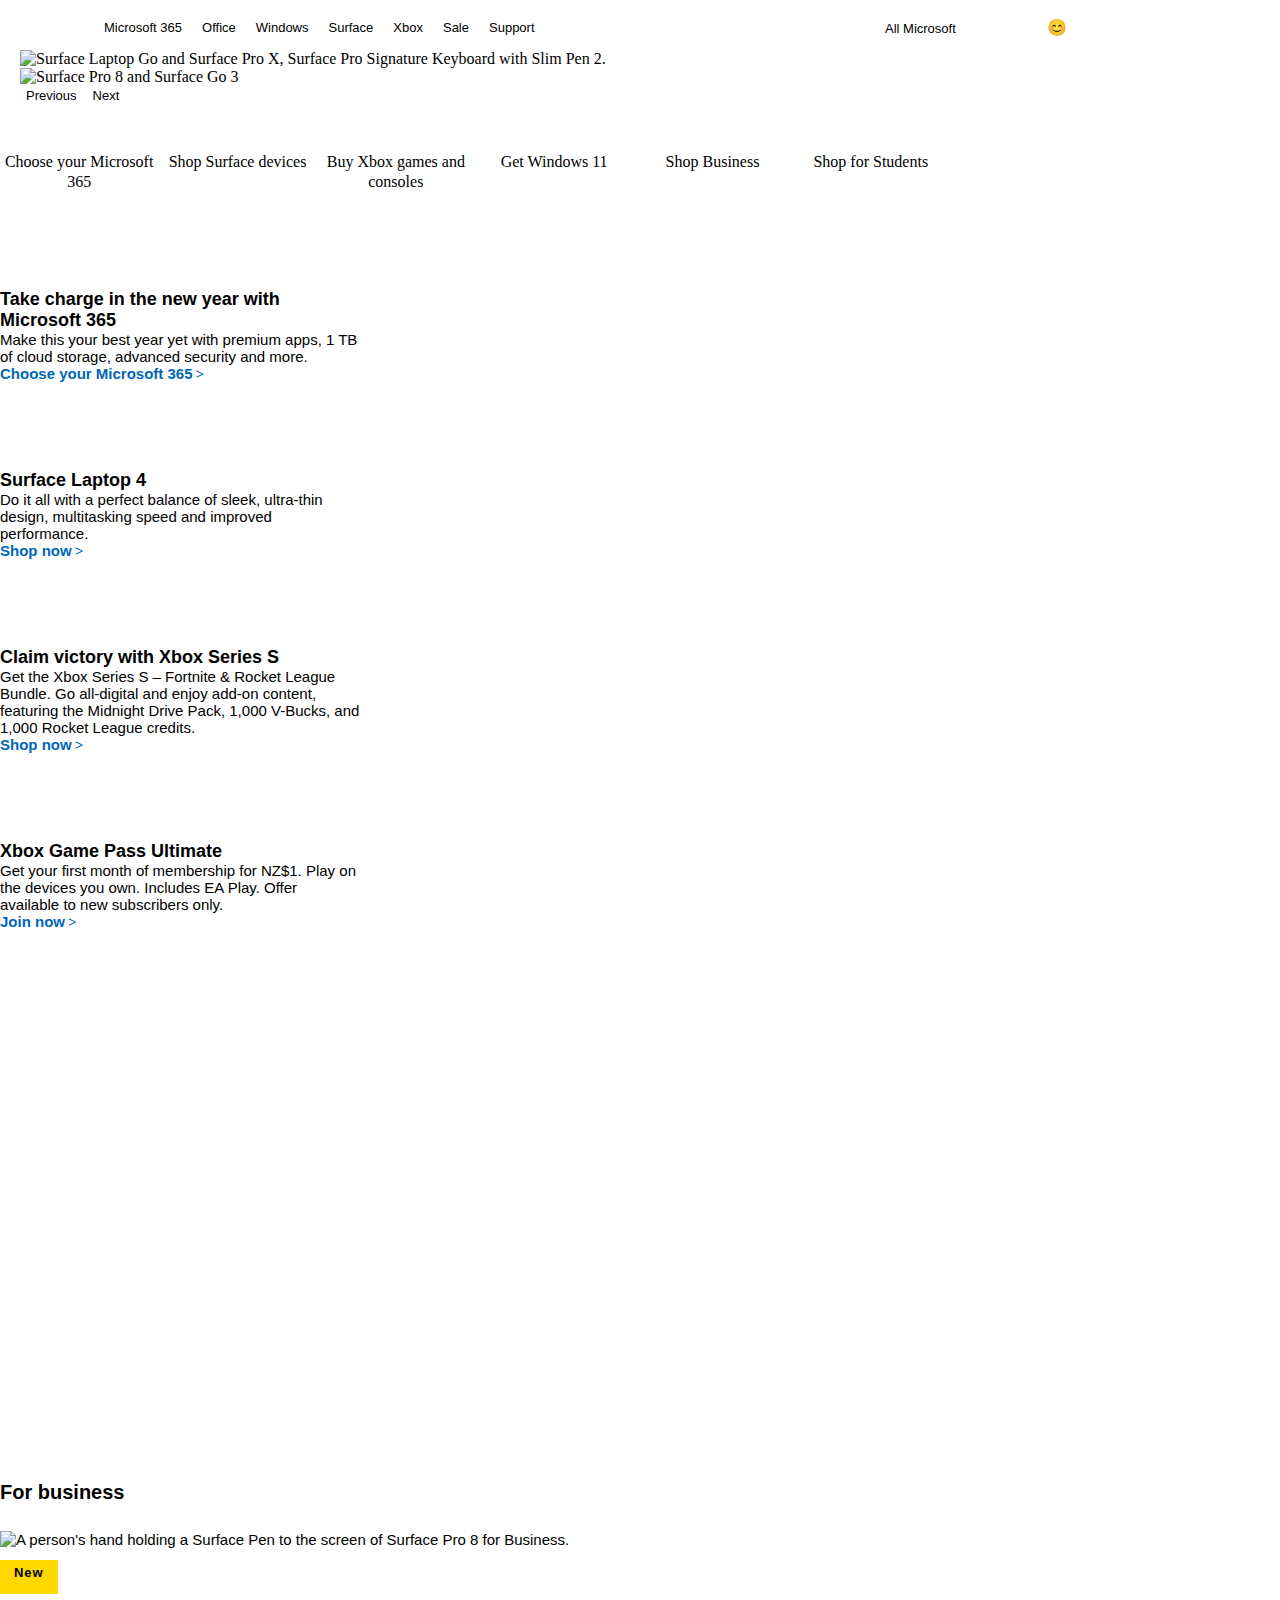
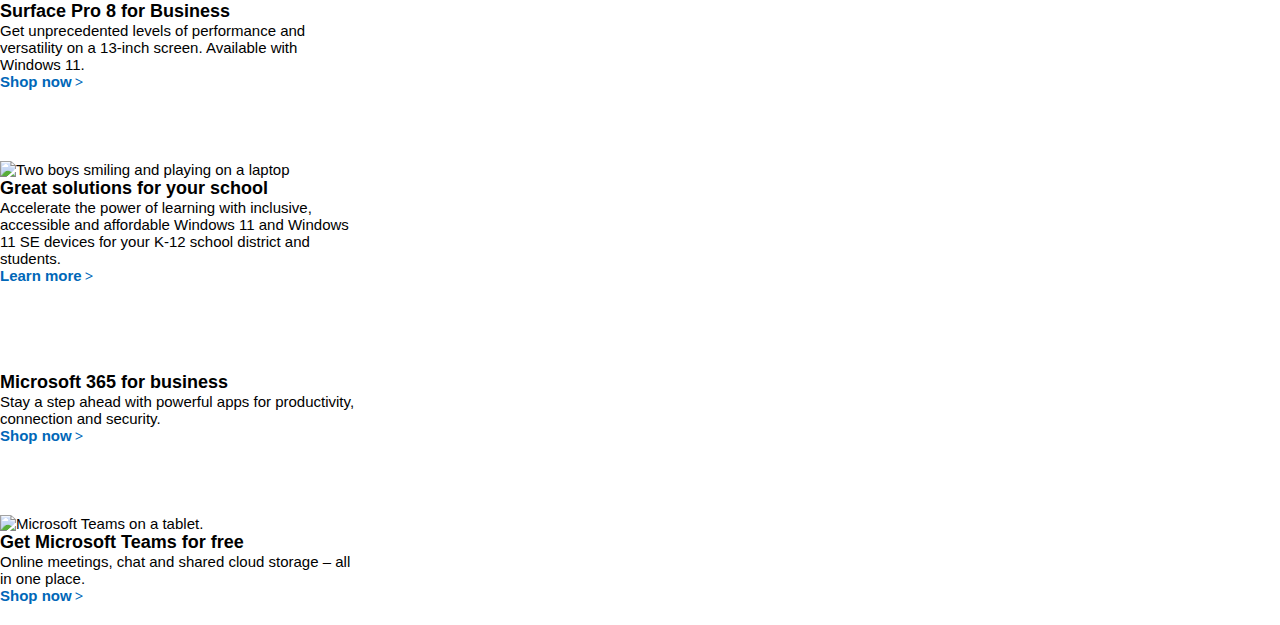
==== MicrosSoft home/index.html @ 2f432451 "Add files via upload" ====
<!DOCTYPE html>
<html lang="en">
<head>
    <meta charset="UTF-8">
    <link rel="icon" href="https://c.s-microsoft.com/favicon.ico?v2">
    <link href="https://cdn.jsdelivr.net/npm/bootstrap@5.1.3/dist/css/bootstrap.min.css" rel="stylesheet" integrity="sha384-1BmE4kWBq78iYhFldvKuhfTAU6auU8tT94WrHftjDbrCEXSU1oBoqyl2QvZ6jIW3" crossorigin="anonymous">
    <title>Microsoft-Cloud, Computer, Apps & Gaming</title>
    <link rel="stylesheet" href="index.css">
    <script src="index.js"></script>
</head>
<body>
    <nav>
        <div id="gt860">
            <div id="navDiv1" class="navDiv">
                <a href="#" style="box-sizing: border-box;">
                    <img width="105" src="https://img-prod-cms-rt-microsoft-com.akamaized.net/cms/api/am/imageFileData/RE1Mu3b?ver=5c31" alt="">
                </a>
            </div><div id="navDiv2" class="navDiv">
            <ul id="navUl1">
                <li>
                    <a href="#">Microsoft 365</a>
                </li>
                <li>
                    <a href="#">Office</a>
                </li>
                <li>
                    <a href="#">Windows</a>
                </li>
                <li>
                    <a href="#">Surface</a>
                </li>
                <li id="navXbox">
                    <a href="#">Xbox</a>
                </li>
                <li id="navSale">
                    <a href="#">Sale</a>
                </li>
                <li id="navSupport">
                    <a href="#">Support</a>
                </li>
                <li id="moreLi" style="width: 60px;">
                    <button id="moreBtn"><span>More</span></button>
                    <ul id="innerUl" style="border-bottom: 2px black solid">
                        <li id="Xbox"><a>Xbox</a></li>
                        <li><a>Sale</a></li>
                        <li><a>Support</a></li>
                    </ul>
                </li>
            </ul>

            </div><div id="navDiv3" class="navDiv">
                <button id="navBtn"><span>All Microsoft</span></button>
                <button id="searchBtn"><span>search</span></button>
                <button id="cartBtn"><span>cart</span></button>
                <div style="display: inline-block">&#128522;</div>

            </div>
            <div id="search-nav" style="position: relative">
                <div id="searchBarDiv">
                    <input type="text" placeholder="Search Microsoft.com" style="padding-left: 30px;">
                </div>
                <button class="searchNavMag"></button>
                <button id="cancel_Btn_lg" style="border: 1px solid black;width: 75px;height: 36px;">Cancel</button>

            </div>

        </div>
        <div id="lt860" class="MinWidth">
            <div id="navDiv4" class="navDiv">
                <div class="dropdown" style="display: inline-block">
                    <button class="" type="button" id="dropdownMenuButton1" data-bs-toggle="dropdown" aria-expanded="false" style="font-size: 20px">
                        &#x2636;
                    </button>
                    <ul class="dropdown-menu" >
                        <li><a class="" href="#">Microsoft 365</a></li>
                        <li><a class="" href="#">Office</a></li>
                        <li><a class="" href="#">Windows</a></li>
                        <li><a class="" href="#">Surface</a></li>
                        <li><a class="" href="#">Xbox</a></li>
                        <li><a class="" href="#">Sale</a></li><li><a class="" href="#">Support</a></li>
                        <li><a class="" href="#">Software</a></li>
                        <li><a class="" href="#">PCs & Devices</a></li>
                        <li><a class="" href="#">Entertainment</a></li>
                        <li><a class="" href="#">Business</a></li>
                        <li><a class="" href="#">Developer & IT</a></li>
                        <li><a class="" href="#">Other</a></li>
                        <li><a class="" href="#">View Sitemap</a></li>
                    </ul>
                </div>
                <button id="searchBtn1"></button>

            </div>



            <div id="navDiv5" class="navDiv">
                <a href="#" style="box-sizing: border-box;">
                    <img width="105" src="https://img-prod-cms-rt-microsoft-com.akamaized.net/cms/api/am/imageFileData/RE1Mu3b?ver=5c31" alt="">
                </a>
            </div>


            <div id="navDiv6" class="navDiv">
                <button id="cartBtn1"></button>
                <div style="display: inline-block">&#128522;</div>

            </div>

            <div id="search-nav2" class="container-fluid" style="height: 50px; padding-left: 24px; position: relative">
                <button id="lt860cancelBtn">
                    <b style="font-size: 20px">&#x58;</b>
                </button>
                <button class="searchNavMag" id="mag" style="position: absolute;top: 10px; left: 40px"></button>
                <div id="searchInputInlg860" style="border: 1px solid #626262">
                    <input style="height: 36px;width: 100%;" type="text" placeholder="Search Microsoft.com">
                </div>
            </div>
        </div>
    </nav>





    <div id="carouselExampleFade" class="MinWidth container carousel slide carousel-fade" data-bs-ride="carousel" style="padding: 0 20px">
        <div class="carousel-inner">
            <div class="carousel-item active">
<!--                <img src="..." class="d-block w-100" alt="...">-->
                <picture>
                    <source srcset="https://img-prod-cms-rt-microsoft-com.akamaized.net/cms/api/am/imageFileData/RWR8uX?ver=3dc2&amp;q=0&amp;m=8&amp;h=303&amp;w=539&amp;b=%23FFFFFFFF&amp;l=f&amp;x=1451&amp;y=411&amp;s=1288&amp;d=724&amp;aim=true" media="(max-width:539px)">
                    <source srcset="https://img-prod-cms-rt-microsoft-com.akamaized.net/cms/api/am/imageFileData/RWR8uX?ver=3dc2&amp;q=0&amp;m=8&amp;h=431&amp;w=767&amp;b=%23FFFFFFFF&amp;l=f&amp;x=1430&amp;y=408&amp;s=1321&amp;d=742&amp;aim=true" media="(min-width:540px) and (max-width:767px)">
                    <source srcset="https://img-prod-cms-rt-microsoft-com.akamaized.net/cms/api/am/imageFileData/RWR8uX?ver=3dc2&amp;q=0&amp;m=8&amp;h=609&amp;w=1083&amp;b=%23FFFFFFFF&amp;l=f&amp;x=261&amp;y=171&amp;s=2488&amp;d=1399&amp;aim=true" media="(min-width:768px) and (max-width:1083px)">
                    <source srcset="https://img-prod-cms-rt-microsoft-com.akamaized.net/cms/api/am/imageFileData/RWR8uX?ver=3dc2&amp;q=0&amp;m=8&amp;h=472&amp;w=1259&amp;b=%23FFFFFFFF&amp;l=f&amp;x=253&amp;y=375&amp;s=2504&amp;d=939&amp;aim=true" media="(min-width:1084px) and (max-width:1399px)">
                    <source srcset="https://img-prod-cms-rt-microsoft-com.akamaized.net/cms/api/am/imageFileData/RWR8uX?ver=3dc2&amp;q=0&amp;m=8&amp;h=600&amp;w=1600&amp;b=%23FFFFFFFF&amp;l=f&amp;x=268&amp;y=378&amp;s=2502&amp;d=938&amp;aim=true" media="(min-width:1400px) and (max-width:1778px)">
                    <source srcset="https://img-prod-cms-rt-microsoft-com.akamaized.net/cms/api/am/imageFileData/RWR8uX?ver=3dc2&amp;q=0&amp;m=8&amp;h=600&amp;w=1600&amp;b=%23FFFFFFFF&amp;l=f&amp;x=268&amp;y=378&amp;s=2502&amp;d=938&amp;aim=true">
                    <img class="slider lazypreload d-block w-100" alt="Surface Laptop Go and Surface Pro X, Surface Pro Signature Keyboard with Slim Pen 2." title="FY22BTS-Hero-Surafce-Laptop-Go-Pro-X-Signature-Keyboard-Slim-Pen-2" src="https://img-prod-cms-rt-microsoft-com.akamaized.net/cms/api/am/imageFileData/RWR8uX?ver=3dc2&amp;q=0&amp;m=8&amp;h=600&amp;w=1600&amp;b=%23FFFFFFFF&amp;l=f&amp;x=268&amp;y=378&amp;s=2502&amp;d=938&amp;aim=true">
                </picture>
            </div>
            <div class="carousel-item">
<!--                <img src="..." class="d-block w-100" alt="...">-->
                <picture>
                    <source data-srcset="https://img-prod-cms-rt-microsoft-com.akamaized.net/cms/api/am/imageFileData/RWR5ez?ver=1ab1&amp;q=0&amp;m=8&amp;h=303&amp;w=539&amp;b=%23FFFFFFFF&amp;l=f&amp;x=1394&amp;y=431&amp;s=1357&amp;d=763&amp;aim=true" media="(max-width:539px)" srcset="https://img-prod-cms-rt-microsoft-com.akamaized.net/cms/api/am/imageFileData/RWR5ez?ver=1ab1&amp;q=0&amp;m=8&amp;h=303&amp;w=539&amp;b=%23FFFFFFFF&amp;l=f&amp;x=1394&amp;y=431&amp;s=1357&amp;d=763&amp;aim=true"><source data-srcset="https://img-prod-cms-rt-microsoft-com.akamaized.net/cms/api/am/imageFileData/RWR5ez?ver=1ab1&amp;q=0&amp;m=8&amp;h=431&amp;w=767&amp;b=%23FFFFFFFF&amp;l=f&amp;x=1364&amp;y=429&amp;s=1400&amp;d=787&amp;aim=true" media="(min-width:540px) and (max-width:767px)" srcset="https://img-prod-cms-rt-microsoft-com.akamaized.net/cms/api/am/imageFileData/RWR5ez?ver=1ab1&amp;q=0&amp;m=8&amp;h=431&amp;w=767&amp;b=%23FFFFFFFF&amp;l=f&amp;x=1364&amp;y=429&amp;s=1400&amp;d=787&amp;aim=true"><source data-srcset="https://img-prod-cms-rt-microsoft-com.akamaized.net/cms/api/am/imageFileData/RWR5ez?ver=1ab1&amp;q=0&amp;m=8&amp;h=609&amp;w=1083&amp;b=%23FFFFFFFF&amp;l=f&amp;x=275&amp;y=104&amp;s=2527&amp;d=1421&amp;aim=true" media="(min-width:768px) and (max-width:1083px)" srcset="https://img-prod-cms-rt-microsoft-com.akamaized.net/cms/api/am/imageFileData/RWR5ez?ver=1ab1&amp;q=0&amp;m=8&amp;h=609&amp;w=1083&amp;b=%23FFFFFFFF&amp;l=f&amp;x=275&amp;y=104&amp;s=2527&amp;d=1421&amp;aim=true"><source data-srcset="https://img-prod-cms-rt-microsoft-com.akamaized.net/cms/api/am/imageFileData/RWR5ez?ver=1ab1&amp;q=0&amp;m=8&amp;h=472&amp;w=1259&amp;b=%23FFFFFFFF&amp;l=f&amp;x=287&amp;y=340&amp;s=2520&amp;d=945&amp;aim=true" media="(min-width:1084px) and (max-width:1399px)" srcset="https://img-prod-cms-rt-microsoft-com.akamaized.net/cms/api/am/imageFileData/RWR5ez?ver=1ab1&amp;q=0&amp;m=8&amp;h=472&amp;w=1259&amp;b=%23FFFFFFFF&amp;l=f&amp;x=287&amp;y=340&amp;s=2520&amp;d=945&amp;aim=true"><source data-srcset="https://img-prod-cms-rt-microsoft-com.akamaized.net/cms/api/am/imageFileData/RWR5ez?ver=1ab1&amp;q=0&amp;m=8&amp;h=600&amp;w=1600&amp;b=%23FFFFFFFF&amp;l=f&amp;x=264&amp;y=323&amp;s=2531&amp;d=949&amp;aim=true" media="(min-width:1400px) and (max-width:1778px)" srcset="https://img-prod-cms-rt-microsoft-com.akamaized.net/cms/api/am/imageFileData/RWR5ez?ver=1ab1&amp;q=0&amp;m=8&amp;h=600&amp;w=1600&amp;b=%23FFFFFFFF&amp;l=f&amp;x=264&amp;y=323&amp;s=2531&amp;d=949&amp;aim=true"><source data-srcset="https://img-prod-cms-rt-microsoft-com.akamaized.net/cms/api/am/imageFileData/RWR5ez?ver=1ab1&amp;q=0&amp;m=8&amp;h=600&amp;w=1600&amp;b=%23FFFFFFFF&amp;l=f&amp;x=264&amp;y=323&amp;s=2531&amp;d=949&amp;aim=true" srcset="https://img-prod-cms-rt-microsoft-com.akamaized.net/cms/api/am/imageFileData/RWR5ez?ver=1ab1&amp;q=0&amp;m=8&amp;h=600&amp;w=1600&amp;b=%23FFFFFFFF&amp;l=f&amp;x=264&amp;y=323&amp;s=2531&amp;d=949&amp;aim=true">
                    <img class="d-block w-100 slider lazypreload lazyloaded" alt="Surface Pro 8 and Surface Go 3" src="https://img-prod-cms-rt-microsoft-com.akamaized.net/cms/api/am/imageFileData/RWR5ez?ver=1ab1&amp;q=0&amp;m=8&amp;h=600&amp;w=1600&amp;b=%23FFFFFFFF&amp;l=f&amp;x=264&amp;y=323&amp;s=2531&amp;d=949&amp;aim=true" data-src="https://img-prod-cms-rt-microsoft-com.akamaized.net/cms/api/am/imageFileData/RWR5ez?ver=1ab1&amp;q=0&amp;m=8&amp;h=600&amp;w=1600&amp;b=%23FFFFFFFF&amp;l=f&amp;x=264&amp;y=323&amp;s=2531&amp;d=949&amp;aim=true">
                </picture>
            </div>

        </div>
        <button class="carousel-control-prev" type="button" data-bs-target="#carouselExampleFade" data-bs-slide="prev">
            <span class="carousel-control-prev-icon" aria-hidden="true"></span>
            <span class="visually-hidden">Previous</span>
        </button>
        <button class="carousel-control-next" type="button" data-bs-target="#carouselExampleFade" data-bs-slide="next">
            <span class="carousel-control-next-icon" aria-hidden="true"></span>
            <span class="visually-hidden">Next</span>
        </button>
    </div>


<!--eeee-->

    <div id="outDivInSixPic" style="position: relative;" class="MinWidth container-fluid">
        <button id="outerBtn1" class="outerBtn2">&larr;</button>
        <button id="outerBtn2" class="outerBtn2">&rarr;</button>
        <div class="container-fluid slip">

            <a>
                <img class="" src="https://img-prod-cms-rt-microsoft-com.akamaized.net/cms/api/am/imageFileData/RE4sQDc?ver=30c2&q=90&m=6&h=40&w=40&b=%23FFFFFFFF&l=f&o=t&aim=true" alt="">
                <div>Choose your Microsoft 365</div>
            </a><a>
            <img class="" src="https://img-prod-cms-rt-microsoft-com.akamaized.net/cms/api/am/imageFileData/RE4pndL?ver=5217&q=90&m=6&h=40&w=40&b=%23FFFFFFFF&l=f&o=t&aim=true" alt="">
            <div>Shop Surface devices</div>
        </a><a>
            <img class="" src="https://img-prod-cms-rt-microsoft-com.akamaized.net/cms/api/am/imageFileData/RE4pxBu?ver=eae5&q=90&m=6&h=40&w=40&b=%23FFFFFFFF&l=f&o=t&aim=true" alt="">
            <div>Buy Xbox games and consoles</div>
        </a><a>
            <img class="" src="https://img-prod-cms-rt-microsoft-com.akamaized.net/cms/api/am/imageFileData/RE4sQDc?ver=30c2&q=90&m=6&h=40&w=40&b=%23FFFFFFFF&l=f&o=t&aim=true" alt="">
            <div>Get Windows 11</div>
        </a><a>
            <img class="" src="https://img-prod-cms-rt-microsoft-com.akamaized.net/cms/api/am/imageFileData/RE4rriw?ver=b2d5&q=90&m=6&h=40&w=40&b=%23FFFFFFFF&l=f&o=t&aim=true" alt="">
            <div>Shop Business</div>
        </a><a>
            <img class="" src="https://img-prod-cms-rt-microsoft-com.akamaized.net/cms/api/am/imageFileData/RE4CL19?ver=2af2&q=90&m=6&h=40&w=40&b=%23FFFFFFFF&l=f&o=t&aim=true" alt="">
            <div>Shop for Students</div>
        </a>
        </div>
    </div>

<!--eeee-->


    <div class="row MinWidth container-fluid fourPieces">
        <div class="col-12 col-sm-6 col-lg-3 container-fluid">
            <div style="width: 100%; height: 50px;"></div>
            <div>

                <img class="img-fluid" src="https://img-prod-cms-rt-microsoft-com.akamaized.net/cms/api/am/imageFileData/RWPGs4?ver=3a6f&q=90&m=6&h=201&w=358&b=%23FFFFFFFF&l=f&o=t&aim=true" alt="">
            </div>
            <h3>Take charge in the new year with Microsoft 365</h3>
            <p>Make this your best year yet with premium apps, 1 TB of cloud storage, advanced security and more.</p>
            <a href="">
                <span>Choose your Microsoft 365</span>
            </a>

        </div>
        <div class="col-12 col-sm-6 col-lg-3 container-fluid">
            <div style="width: 100%; height: 50px;"></div>
            <div>
                <img class="img-fluid" src="https://img-prod-cms-rt-microsoft-com.akamaized.net/cms/api/am/imageFileData/RWAshJ?ver=1e8d&q=90&m=6&h=201&w=358&b=%23FFFFFFFF&l=f&o=t&aim=true" alt="">
            </div>
            <h3>Surface Laptop 4</h3>
            <p>Do it all with a perfect balance of sleek, ultra-thin design, multitasking speed and improved performance.</p>
            <a href="">
                <span>Shop now</span>
            </a>

        </div>
        <div class="col-12 col-sm-6 col-lg-3 container-fluid">
            <div style="width: 100%; height: 50px;"></div>
            <div>
                <img class="img-fluid" src="https://img-prod-cms-rt-microsoft-com.akamaized.net/cms/api/am/imageFileData/RWPRXF?ver=3840&q=90&m=6&h=201&w=358&b=%23FFFFFFFF&l=f&o=t&aim=true" alt="">
            </div>
            <h3>Claim victory with Xbox Series S</h3>
            <p>Get the Xbox Series S – Fortnite & Rocket League Bundle. Go all-digital and enjoy add-on content, featuring the Midnight Drive Pack, 1,000 V-Bucks, and 1,000 Rocket League credits.</p>
            <a href="">
             <span>Shop now</span>
            </a>

        </div>
        <div class="col-12 col-sm-6 col-lg-3 container-fluid">
            <div style="width: 100%; height: 50px;"></div>
            <div>
                <img class="img-fluid" src="https://img-prod-cms-rt-microsoft-com.akamaized.net/cms/api/am/imageFileData/RE4P80m?ver=316d&q=90&m=6&h=201&w=358&b=%23FFFFFFFF&l=f&o=t&x=1157&y=247&aim=true" alt="">
            </div>
            <h3>Xbox Game Pass Ultimate</h3>
            <p>Get your first month of membership for NZ$1. Play on the devices you own. Includes EA Play. Offer available to new subscribers only.</p>
            <a href="">
                <span>Join now</span>
            </a>

        </div>
    </div>
<!---->

    <div style="height: 500px" class="container-fluid"></div>


    <div class="row MinWidth container-fluid fourPieces">
        <div class="col-12 col-sm-6 col-lg-3 container-fluid">
            <div style="width: 100%; height: 50px; font-weight: bold; font-size: 20px">For business</div>
            <div>
                <img class="img-fluid" alt="A person's hand holding a Surface Pen to the screen of Surface Pro 8 for Business." src="https://img-prod-cms-rt-microsoft-com.akamaized.net/cms/api/am/imageFileData/RWKtKJ?ver=2e57&amp;q=90&amp;m=6&amp;h=201&amp;w=358&amp;b=%23FFFFFFFF&amp;l=f&amp;o=t&amp;aim=true">            </div>
            <strong class="c-badge f-large f-highlight">New</strong>
            <h3>Surface Pro 8 for Business</h3>
            <p>Get unprecedented levels of performance and versatility on a 13-inch screen. Available with Windows 11.</p>
            <a href="">
                <span>Shop now</span>
            </a>

        </div>
        <div class="col-12 col-sm-6 col-lg-3 container-fluid">
            <div style="width: 100%; height: 50px;"></div>
            <div>
                <img class="img-fluid" alt="Two boys smiling and playing on a laptop" src="https://img-prod-cms-rt-microsoft-com.akamaized.net/cms/api/am/imageFileData/RWRDt7?ver=48fd&amp;q=90&amp;m=6&amp;h=201&amp;w=358&amp;b=%23FFFFFFFF&amp;l=f&amp;o=t&amp;aim=true">            </div>
            <h3>Great solutions for your school</h3>
            <p>Accelerate the power of learning with inclusive, accessible and affordable Windows 11 and Windows 11 SE devices for your K-12 school district and students.</p>
            <a href="">
                <span>Learn more</span>
            </a>

        </div>
        <div class="col-12 col-sm-6 col-lg-3 container-fluid">
            <div style="width: 100%; height: 50px;"></div>
            <div>
                <img class="img-fluid" class="img-fluid" src="https://img-prod-cms-rt-microsoft-com.akamaized.net/cms/api/am/imageFileData/RE4P80m?ver=316d&q=90&m=6&h=201&w=358&b=%23FFFFFFFF&l=f&o=t&x=1157&y=247&aim=true" alt="">
            </div>
            <h3>Microsoft 365 for business</h3>
            <p>Stay a step ahead with powerful apps for productivity, connection and security.</p>            <a href="">
            <span>Shop now</span>
        </a>

        </div>
        <div class="col-12 col-sm-6 col-lg-3 container-fluid">
            <div style="width: 100%; height: 50px;"></div>
            <div>
                <img class="img-fluid" alt="Microsoft Teams on a tablet." src="https://img-prod-cms-rt-microsoft-com.akamaized.net/cms/api/am/imageFileData/RWLJ3u?ver=7dcf&amp;q=90&amp;m=6&amp;h=201&amp;w=358&amp;b=%23FFFFFFFF&amp;l=f&amp;o=t&amp;x=755&amp;y=404&amp;aim=true">            </div>
            <h3>Get Microsoft Teams for free</h3>
            <p>Online meetings, chat and shared cloud storage – all in one place.</p>            <a href="">
                <span>Shop now</span>
            </a>

        </div>
    </div>


    <script src="https://cdn.jsdelivr.net/npm/bootstrap@5.1.3/dist/js/bootstrap.bundle.min.js" integrity="sha384-ka7Sk0Gln4gmtz2MlQnikT1wXgYsOg+OMhuP+IlRH9sENBO0LRn5q+8nbTov4+1p" crossorigin="anonymous"></script>
</body>
</html>
---- MicrosSoft home/index.css ----
body,ul,li,img,p,h1,h2,h3,h4,h5,h6,input{
    margin: 0;
    padding: 0;

}

html,body{
    /*max-width: 100vw;*/
}

.MinWidth{
    min-width: 320px;
}

button{
    border:0px;
    background-color:transparent;
    font-size: 13px;
    font-family: Segoe UI,SegoeUI,"Helvetica Neue",Helvetica,Arial,sans-serif;
}

h3{
    font-size:   18px;
    font-weight: bold;
    cursor: pointer;
}

li{
    list-style: none;
}

li:hover{

}
a{
    text-decoration: none;
    color: black;
}

nav a:hover{

    color: black;
    padding-bottom: 3px;
    border-bottom: 2px solid black;
}

nav{
    width: 90%;
    margin: auto;
    height: 50px;
    /*background-color: red;*/

}
.navDiv{
    display: inline-block;
    vertical-align: top;
}

button:hover span{
    padding-bottom: 3px;
    border-bottom: 2px solid black;
}

#navDiv1,#navDiv4,#navDiv5,#navDiv6{
    /*background-color: burlywood;*/
    height: 100%;
    line-height: 50px;
    padding-left: 20px;

}

#navDiv2{
    padding-left: 20px;
    /*background-color: yellow;*/
    height: 100%;
    width: calc(100% - 125px - 282px);
}

#navDiv2>ul{
    width: 100%;
}
#navDiv2>ul>li{
    float: left;
    height: 50px;
    line-height: 55px;
    box-sizing: border-box;
    margin-right: 20px;
    font-size: 13px;
    font-family: Segoe UI,SegoeUI,"Helvetica Neue",Helvetica,Arial,sans-serif;
}

#navDiv3{
    box-sizing: border-box;
    padding-left: 30px;
    /*background-color: aquamarine;*/
    height: 100%;
    width: 282px;
}

#navBtn{
    height: 50px;
    line-height: 55px;
    box-sizing: border-box;
    margin-right: 20px;
    font-size: 13px;
    font-family: Segoe UI,SegoeUI,"Helvetica Neue",Helvetica,Arial,sans-serif;
}

#navBtn:after, #navUl1 li:last-of-type button span:after{
    box-sizing: border-box;
    font-family: "MWF-MDL2";
    content: "";
    position: absolute;
    font-size: 8px;
    display: inline-block;
    color: currentColor;
    font-weight: 700;
    padding-top: 4px;
    margin-left: 5px;
}

#searchBtn:after, #searchBtn1:after, .searchNavMag:after{
    font-family: "MWF-MDL2";
    content: "";
    -ms-high-contrast-adjust: none;
    border: none;
    display: inline-block;
    font-size: 16px;
    margin-left: 2px;
    position: relative;
    text-indent: 0;
    vertical-align: sub;
}

#cartBtn:after, #cartBtn1:after{
    font-family: "MWF-MDL2";
    content: "";
    -ms-high-contrast-adjust: none;
    border: none;
    display: inline-block;
    font-size: 16px;
    margin-left: 2px;
    position: relative;
    text-indent: 0;
    vertical-align: sub;
}

#innerUl{
    display: none;
    position: absolute;
    margin-top: -7px;
    background-color: lightgrey;
    width: 100px;
    z-index: 2;
}

#moreLi{
    display: none;
    margin-top: -1px;
}

#lt860{
    box-sizing: border-box;
    height: 50px;
}

.dropdown-menu> li{
    height: 50px;
    font-size: 13px;
    text-indent: 20px;
    color: black;
    width: 100%;
}

.dropdown-menu> li>a{
    text-decoration: none;
    display: block;
    width: 100%;
    border-bottom: 0px solid transparent;
    padding-bottom: 0px;
}

.dropdown-menu{
    background-color: lightgrey;
}

#navDiv4,#navDiv6{
    width: 78px;
    margin: 0px;
}
#navDiv5{
    width: calc(100% - 166px);
    padding: 0;
    text-align: center;
}

#lt860{
    display: none;
}

#search-nav{
    opacity: 0;
    display: inline-flex;
    width: calc(100% - 130px);
    align-items: center;
    justify-content: space-between;
}

#search-nav input{
    width: 100%;
    height: 36px;
    border: 0px;
}
#searchBarDiv{
    margin-left: 20px;
    margin-top: 10px;
    width: calc(100% - 120px);
    border: 2px solid #626262;
}

input{
    border:0px;
}

input:focus{
    outline: none;
    border: #1f7ac0 1px solid;
}

#search-nav>button{
    margin-right: 15px;
    margin-top: 10px;
}

#searchNavMag{
    position: absolute;
    top: 10px;
    right: 107px;
}

#search-nav2{
    display: flex;
    align-items: center;
}

#mag{
    margin-left: 5px;
    margin-top: 5px;
}

#searchInputInlg860{
    width: calc(100% - 30px);
}
#searchInputInlg860>input{
    padding-left: 30px;
}

#searchInputInlg860> input::placeholder{
    font-size: 12px;
}

#search-nav2{
    opacity: 0;
}

/**/

#carouselExampleFade{
    width: 100vw;
}


/**/

#outDivInSixPic{
    width: 90%;
    overflow: hidden;
}


.slip{
    margin-top: 30px;
    /*height: 129px;*/
    display: flex;
    justify-content: space-evenly;
    width: 950px;
}


.slip > a{
    display: inline-block;
    text-align: center;
    width: 184px;
}

.slip div{
    margin: auto;
    text-align: center;
    height: 40px;
    line-height: 20px;

}
.slip > a:hover > div{
    text-decoration: underline;
}

#outerBtn1{
    width: 44px;
    height: 44px;
    position: absolute;
    left: 0;
    top: calc( 50% - 25px);
    outline: 0;
    width: 44px;
    height: 44px;
    padding: 0;
    border: 1px solid transparent;
    border-radius: 50%;
    background: #fafafa;
    color: #404040;
    opacity: .8;
}

#outerBtn2{
    width: 44px;
    height: 44px;
    position: absolute;
    right: 0;
    top: calc( 50% - 25px);
    outline: 0;
    width: 44px;
    height: 44px;
    padding: 0;
    border: 1px solid transparent;
    border-radius: 50%;
    background: #fafafa;
    color: #404040;
    opacity: .8;
}

.outerBtn2{
    display: none;
}

.slipMarginLeft1{
    margin-left: calc(100% - 950px);
}

.slipMarginLeft2{
    margin-left: 0;
}

/**/

.fourPieces{

    margin: 30px auto 0;


}


.fourPieces{
    text-align: left;
    font-size: 15px;
    font-family: Segoe UI,SegoeUI,"Helvetica Neue",Helvetica,Arial,sans-serif;
    color: #000;
}

.fourPieces>div{
    margin-bottom: 20px;
}

.fourPieces a:hover> span{
    text-decoration: underline;
}

.fourPieces a:hover> span::after{
    margin-left: 10px;
}

.fourPieces span{
    font-weight: bold;
    color: #0067b8;
}

.fourPieces span::after{
    transition: 0.2s;
    font-size: 15px;
    margin-top: 1px;
    margin-left: 3px;
    display: inline-block;
    position: relative;
    right: 0;
    content: ">";
    vertical-align: top;
    text-decoration: none;
    font-family: "MWF-MDL2";
    color: #0067b8;
    white-space: normal;
    text-align: left;

}

.fourPieces p, .fourPieces h3{
    max-width: 360px;
}

.fourPieces strong{
    padding: 3px 14px 5px;
    background-color: #ffd800;
    color: #000;
    font-weight: 400;
    line-height: 20px;
    height: 26px;
    margin: 12px 0 4px;
    font-size: 13px;
    font-weight: 600;
    display: inline-block;
    letter-spacing: .075em;
    text-overflow: ellipsis;
    white-space: nowrap;
    overflow: hidden;
    max-width: 100%;
}

/*media*/

@media screen and (min-width: 767px){
    .slip{
        transition: 0.5s;
    }

}


@media only screen and (max-width: 1400px) {
    #cartBtn span{
        display: none;
    }

    #searchBtn span{
        display: none;
    }

}


@media only screen and (max-width: 1085px){
    nav{
        width: 100%;
    }
    .outerBtn2:last-of-type{
        display: block;
    }

}

@media  screen and (max-width: 990px) {

    .fourPieces{
        /*padding-left: 8vw;*/
    }
}

@media screen and (max-width: 918px){
    #moreLi{
        display: block;
    }
    #navSale, #navSupport{
        display: none;
    }

}

@media screen and (max-width: 890px){

    #navXbox{
        display: none;
    }

}

@media screen and (max-width: 795px){
    #lt860{
        display: block;
    }
    #gt860{
        display: none;
    }
}



@media screen and (max-width: 767px){

    .slip{
        margin-left: 0;
        margin-top: 30px;
        display: flex;
        flex-direction: column;
        justify-content: flex-start;
        width: 100%;
    }

    .slip>a{
        width: 100%;
        text-align: left;
        display: flex;
        justify-content: left;
        align-content: flex-start;
        align-items: center;
    }

    .slip>a:not(:last-of-type){
        margin-bottom: 50px;
    }

    .slip div{
        margin: 0 0 0 10px;
        text-align: left;
        height: 20px;
        line-height: 20px;

    }

    .slip img{
        width: 20px;
    }

    #outDivInSixPic{
        width: 100%;

    }


}

@media screen and (max-width: 576px){
    .fourPieces >img{
        margin: auto;
    }
}
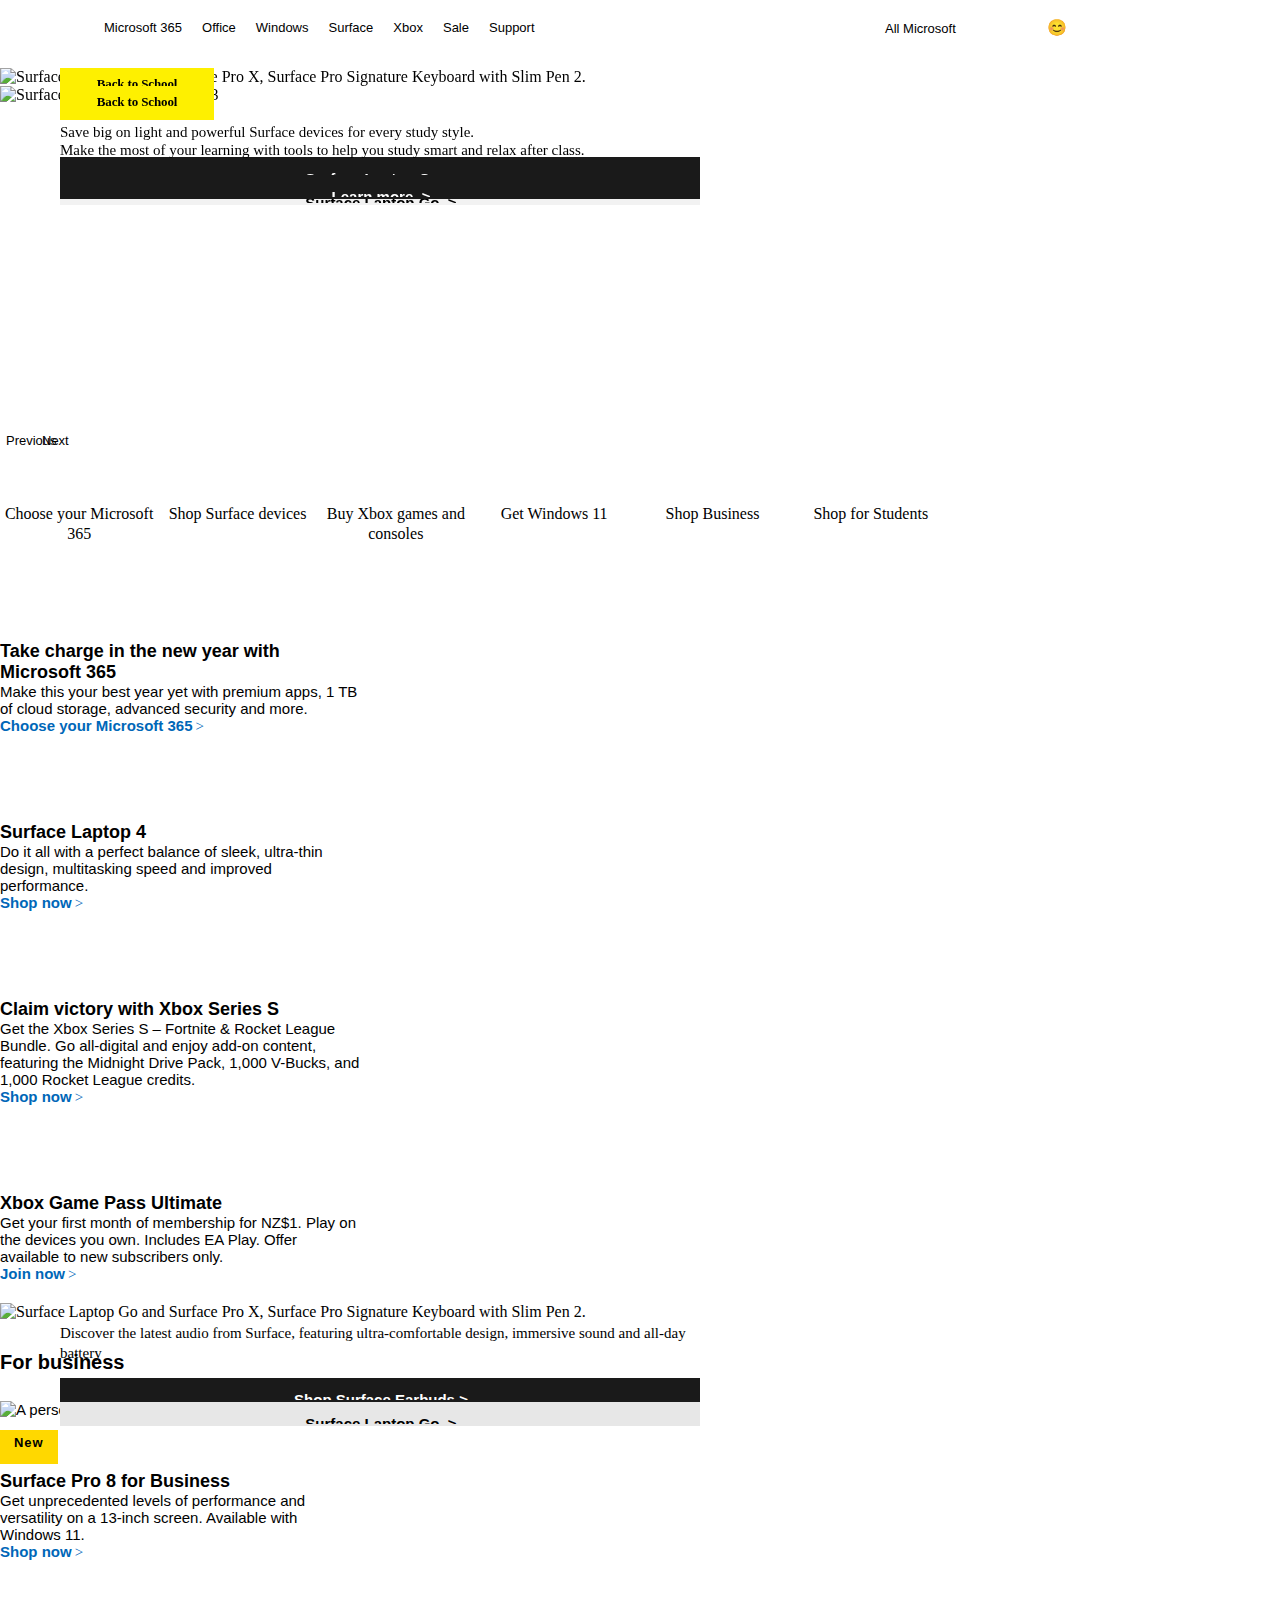
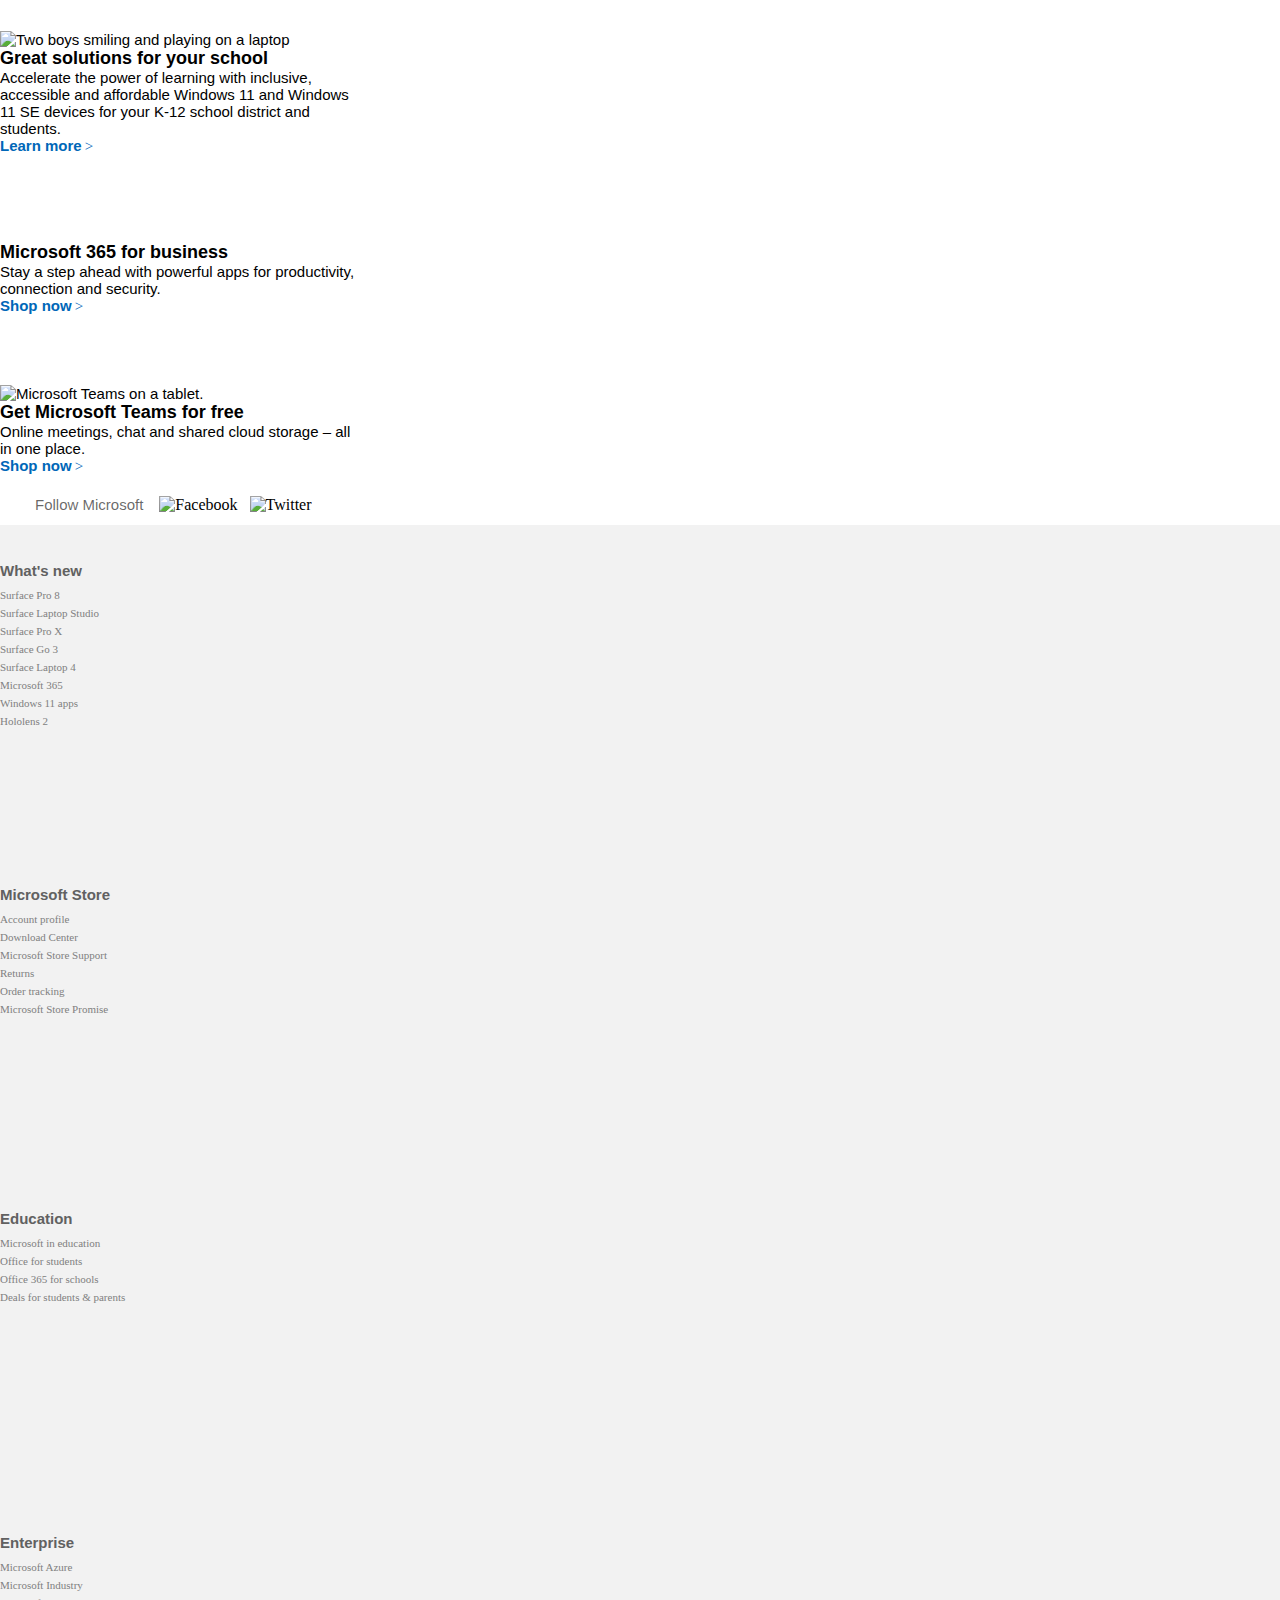
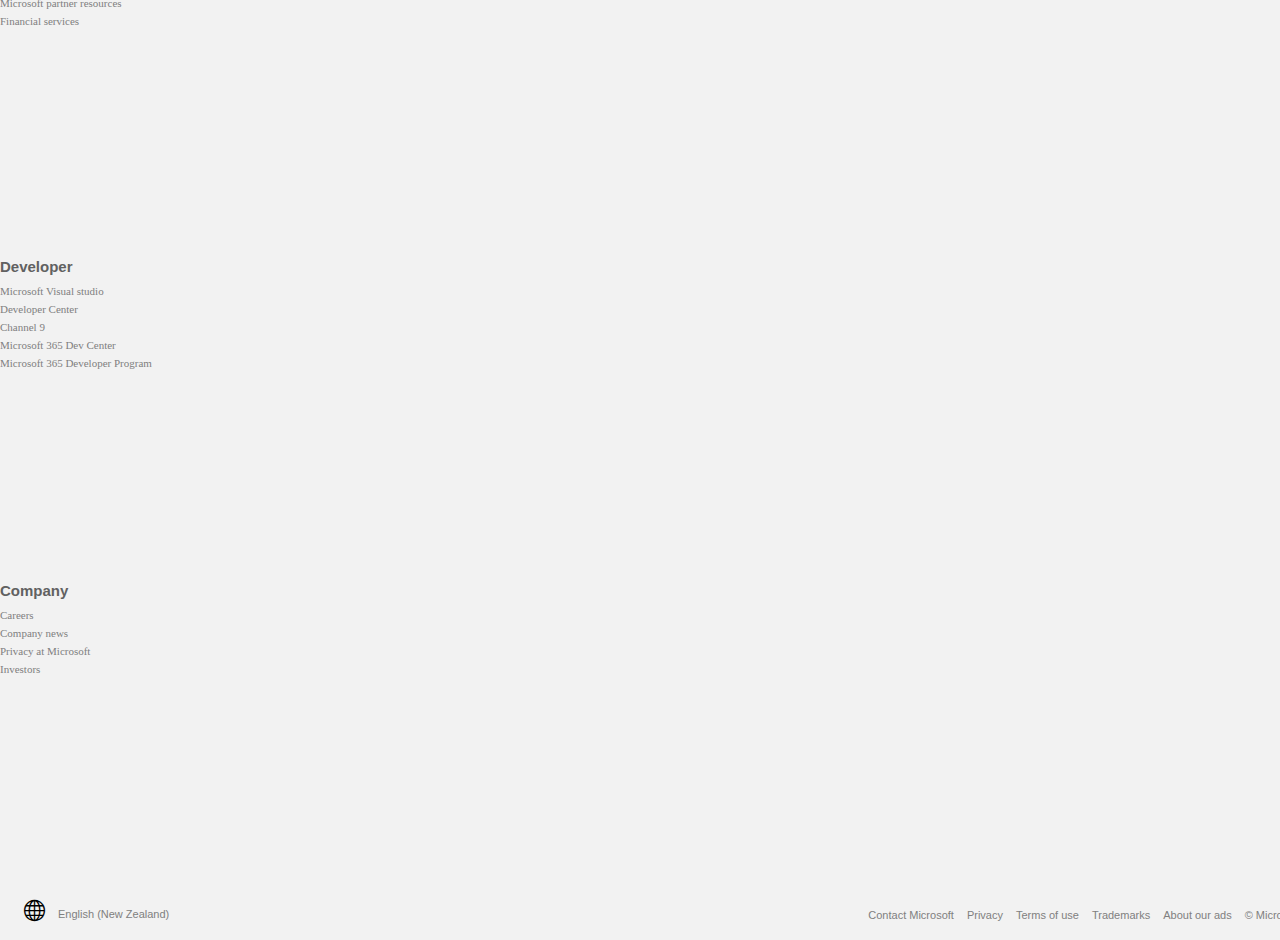
==== commit 1b4082c4: "Add files via upload" ====
--- a/MicrosSoft home/index.html
+++ b/MicrosSoft home/index.html
@@ -4,6 +4,7 @@
     <meta charset="UTF-8">
     <link rel="icon" href="https://c.s-microsoft.com/favicon.ico?v2">
     <link href="https://cdn.jsdelivr.net/npm/bootstrap@5.1.3/dist/css/bootstrap.min.css" rel="stylesheet" integrity="sha384-1BmE4kWBq78iYhFldvKuhfTAU6auU8tT94WrHftjDbrCEXSU1oBoqyl2QvZ6jIW3" crossorigin="anonymous">
+    <link rel="stylesheet" href="https://cdn.jsdelivr.net/npm/bootstrap-icons@1.7.2/font/bootstrap-icons.css">
     <title>Microsoft-Cloud, Computer, Apps & Gaming</title>
     <link rel="stylesheet" href="index.css">
     <script src="index.js"></script>
@@ -122,10 +123,15 @@
 
 
 
-    <div id="carouselExampleFade" class="MinWidth container carousel slide carousel-fade" data-bs-ride="carousel" style="padding: 0 20px">
+
+
+    <div id="carouselExampleFade" class="MinWidth container carousel slide carousel-fade" data-bs-ride="carousel" style="padding: 0 0px">
+        <div class="carousel-indicators">
+            <button type="button" data-bs-target="#carouselExampleFade" data-bs-slide-to="0" class="active" aria-current="true" aria-label="Slide 1"></button>
+            <button type="button" data-bs-target="#carouselExampleFade" data-bs-slide-to="1" aria-label="Slide 2"></button>
+        </div>
         <div class="carousel-inner">
             <div class="carousel-item active">
-<!--                <img src="..." class="d-block w-100" alt="...">-->
                 <picture>
                     <source srcset="https://img-prod-cms-rt-microsoft-com.akamaized.net/cms/api/am/imageFileData/RWR8uX?ver=3dc2&amp;q=0&amp;m=8&amp;h=303&amp;w=539&amp;b=%23FFFFFFFF&amp;l=f&amp;x=1451&amp;y=411&amp;s=1288&amp;d=724&amp;aim=true" media="(max-width:539px)">
                     <source srcset="https://img-prod-cms-rt-microsoft-com.akamaized.net/cms/api/am/imageFileData/RWR8uX?ver=3dc2&amp;q=0&amp;m=8&amp;h=431&amp;w=767&amp;b=%23FFFFFFFF&amp;l=f&amp;x=1430&amp;y=408&amp;s=1321&amp;d=742&amp;aim=true" media="(min-width:540px) and (max-width:767px)">
@@ -135,13 +141,29 @@
                     <source srcset="https://img-prod-cms-rt-microsoft-com.akamaized.net/cms/api/am/imageFileData/RWR8uX?ver=3dc2&amp;q=0&amp;m=8&amp;h=600&amp;w=1600&amp;b=%23FFFFFFFF&amp;l=f&amp;x=268&amp;y=378&amp;s=2502&amp;d=938&amp;aim=true">
                     <img class="slider lazypreload d-block w-100" alt="Surface Laptop Go and Surface Pro X, Surface Pro Signature Keyboard with Slim Pen 2." title="FY22BTS-Hero-Surafce-Laptop-Go-Pro-X-Signature-Keyboard-Slim-Pen-2" src="https://img-prod-cms-rt-microsoft-com.akamaized.net/cms/api/am/imageFileData/RWR8uX?ver=3dc2&amp;q=0&amp;m=8&amp;h=600&amp;w=1600&amp;b=%23FFFFFFFF&amp;l=f&amp;x=268&amp;y=378&amp;s=2502&amp;d=938&amp;aim=true">
                 </picture>
+                <div class="carousel-caption d-none d-md-block ">
+                    <div class="backToSchool">Back to School</div>
+                    <h5>Save 15%</h5>
+                    <p>Save big on light and powerful Surface devices for every study style.</p>
+                    <button class="captionBtn"><span>Surface Laptop Go</span> <span>&nbsp;></span></button>
+                    <button class="captionBtn1"><span>Surface Laptop Go</span> <span>&nbsp;></span></button>
+
+                    <!--                    <a href="">-->
+<!--                        <span>Surface Pro X</span>-->
+<!--                    </a>-->
+                </div>
             </div>
             <div class="carousel-item">
-<!--                <img src="..." class="d-block w-100" alt="...">-->
                 <picture>
                     <source data-srcset="https://img-prod-cms-rt-microsoft-com.akamaized.net/cms/api/am/imageFileData/RWR5ez?ver=1ab1&amp;q=0&amp;m=8&amp;h=303&amp;w=539&amp;b=%23FFFFFFFF&amp;l=f&amp;x=1394&amp;y=431&amp;s=1357&amp;d=763&amp;aim=true" media="(max-width:539px)" srcset="https://img-prod-cms-rt-microsoft-com.akamaized.net/cms/api/am/imageFileData/RWR5ez?ver=1ab1&amp;q=0&amp;m=8&amp;h=303&amp;w=539&amp;b=%23FFFFFFFF&amp;l=f&amp;x=1394&amp;y=431&amp;s=1357&amp;d=763&amp;aim=true"><source data-srcset="https://img-prod-cms-rt-microsoft-com.akamaized.net/cms/api/am/imageFileData/RWR5ez?ver=1ab1&amp;q=0&amp;m=8&amp;h=431&amp;w=767&amp;b=%23FFFFFFFF&amp;l=f&amp;x=1364&amp;y=429&amp;s=1400&amp;d=787&amp;aim=true" media="(min-width:540px) and (max-width:767px)" srcset="https://img-prod-cms-rt-microsoft-com.akamaized.net/cms/api/am/imageFileData/RWR5ez?ver=1ab1&amp;q=0&amp;m=8&amp;h=431&amp;w=767&amp;b=%23FFFFFFFF&amp;l=f&amp;x=1364&amp;y=429&amp;s=1400&amp;d=787&amp;aim=true"><source data-srcset="https://img-prod-cms-rt-microsoft-com.akamaized.net/cms/api/am/imageFileData/RWR5ez?ver=1ab1&amp;q=0&amp;m=8&amp;h=609&amp;w=1083&amp;b=%23FFFFFFFF&amp;l=f&amp;x=275&amp;y=104&amp;s=2527&amp;d=1421&amp;aim=true" media="(min-width:768px) and (max-width:1083px)" srcset="https://img-prod-cms-rt-microsoft-com.akamaized.net/cms/api/am/imageFileData/RWR5ez?ver=1ab1&amp;q=0&amp;m=8&amp;h=609&amp;w=1083&amp;b=%23FFFFFFFF&amp;l=f&amp;x=275&amp;y=104&amp;s=2527&amp;d=1421&amp;aim=true"><source data-srcset="https://img-prod-cms-rt-microsoft-com.akamaized.net/cms/api/am/imageFileData/RWR5ez?ver=1ab1&amp;q=0&amp;m=8&amp;h=472&amp;w=1259&amp;b=%23FFFFFFFF&amp;l=f&amp;x=287&amp;y=340&amp;s=2520&amp;d=945&amp;aim=true" media="(min-width:1084px) and (max-width:1399px)" srcset="https://img-prod-cms-rt-microsoft-com.akamaized.net/cms/api/am/imageFileData/RWR5ez?ver=1ab1&amp;q=0&amp;m=8&amp;h=472&amp;w=1259&amp;b=%23FFFFFFFF&amp;l=f&amp;x=287&amp;y=340&amp;s=2520&amp;d=945&amp;aim=true"><source data-srcset="https://img-prod-cms-rt-microsoft-com.akamaized.net/cms/api/am/imageFileData/RWR5ez?ver=1ab1&amp;q=0&amp;m=8&amp;h=600&amp;w=1600&amp;b=%23FFFFFFFF&amp;l=f&amp;x=264&amp;y=323&amp;s=2531&amp;d=949&amp;aim=true" media="(min-width:1400px) and (max-width:1778px)" srcset="https://img-prod-cms-rt-microsoft-com.akamaized.net/cms/api/am/imageFileData/RWR5ez?ver=1ab1&amp;q=0&amp;m=8&amp;h=600&amp;w=1600&amp;b=%23FFFFFFFF&amp;l=f&amp;x=264&amp;y=323&amp;s=2531&amp;d=949&amp;aim=true"><source data-srcset="https://img-prod-cms-rt-microsoft-com.akamaized.net/cms/api/am/imageFileData/RWR5ez?ver=1ab1&amp;q=0&amp;m=8&amp;h=600&amp;w=1600&amp;b=%23FFFFFFFF&amp;l=f&amp;x=264&amp;y=323&amp;s=2531&amp;d=949&amp;aim=true" srcset="https://img-prod-cms-rt-microsoft-com.akamaized.net/cms/api/am/imageFileData/RWR5ez?ver=1ab1&amp;q=0&amp;m=8&amp;h=600&amp;w=1600&amp;b=%23FFFFFFFF&amp;l=f&amp;x=264&amp;y=323&amp;s=2531&amp;d=949&amp;aim=true">
                     <img class="d-block w-100 slider lazypreload lazyloaded" alt="Surface Pro 8 and Surface Go 3" src="https://img-prod-cms-rt-microsoft-com.akamaized.net/cms/api/am/imageFileData/RWR5ez?ver=1ab1&amp;q=0&amp;m=8&amp;h=600&amp;w=1600&amp;b=%23FFFFFFFF&amp;l=f&amp;x=264&amp;y=323&amp;s=2531&amp;d=949&amp;aim=true" data-src="https://img-prod-cms-rt-microsoft-com.akamaized.net/cms/api/am/imageFileData/RWR5ez?ver=1ab1&amp;q=0&amp;m=8&amp;h=600&amp;w=1600&amp;b=%23FFFFFFFF&amp;l=f&amp;x=264&amp;y=323&amp;s=2531&amp;d=949&amp;aim=true">
                 </picture>
+                <div class="carousel-caption d-none d-md-block ">
+                    <div class="backToSchool">Back to School</div>
+                    <h5>Learn your way</h5>
+                    <p>Make the most of your learning with tools to help you study smart and relax after class.</p>
+                    <button class="captionBtn"><span>Learn more</span> <span>&nbsp;></span></button>
+                </div>
             </div>
 
         </div>
@@ -241,7 +263,34 @@
     </div>
 <!---->
 
-    <div style="height: 500px" class="container-fluid"></div>
+    <div id="carouselExampleCaptions" class="MinWidth container carousel slide carousel-fade" data-bs-ride="carousel" style="padding: 0 0px">
+        <div class="carousel-indicators">
+        </div>
+        <div class="carousel-inner">
+            <div class="carousel-item active">
+                <picture>
+
+                    <source srcset="https://img-prod-cms-rt-microsoft-com.akamaized.net/cms/api/am/imageFileData/RE4D5uF?ver=204a&amp;q=0&amp;m=8&amp;h=303&amp;w=539&amp;b=%23FFFFFFFF&amp;l=f&amp;x=1451&amp;y=411&amp;s=1288&amp;d=724&amp;aim=true" media="(max-width:539px)">
+                    <source srcset="https://img-prod-cms-rt-microsoft-com.akamaized.net/cms/api/am/imageFileData/RE4D5uF?ver=204a&amp;q=0&amp;m=8&amp;h=431&amp;w=767&amp;b=%23FFFFFFFF&amp;l=f&amp;x=1430&amp;y=408&amp;s=1321&amp;d=742&amp;aim=true" media="(min-width:540px) and (max-width:767px)">
+                    <source srcset="https://img-prod-cms-rt-microsoft-com.akamaized.net/cms/api/am/imageFileData/RE4D5uF?ver=204a&amp;q=0&amp;m=8&amp;h=609&amp;w=1083&amp;b=%23FFFFFFFF&amp;l=f&amp;x=261&amp;y=171&amp;s=2488&amp;d=1399&amp;aim=true" media="(min-width:768px) and (max-width:1083px)">
+                    <source srcset="https://img-prod-cms-rt-microsoft-com.akamaized.net/cms/api/am/imageFileData/RE4D5uF?ver=204a&amp;q=0&amp;m=8&amp;h=472&amp;w=1259&amp;b=%23FFFFFFFF&amp;l=f&amp;x=253&amp;y=375&amp;s=2504&amp;d=939&amp;aim=true" media="(min-width:1084px) and (max-width:1399px)">
+                    <source srcset="https://img-prod-cms-rt-microsoft-com.akamaized.net/cms/api/am/imageFileData/RE4D5uF?ver=204a&amp;q=0&amp;m=8&amp;h=600&amp;w=1600&amp;b=%23FFFFFFFF&amp;l=f&amp;x=268&amp;y=378&amp;s=2502&amp;d=938&amp;aim=true" media="(min-width:1400px) and (max-width:1778px)">
+                    <source srcset="https://img-prod-cms-rt-microsoft-com.akamaized.net/cms/api/am/imageFileData/RE4D5uF?ver=204a&amp;q=0&amp;m=8&amp;h=600&amp;w=1600&amp;b=%23FFFFFFFF&amp;l=f&amp;x=268&amp;y=378&amp;s=2502&amp;d=938&amp;aim=true">
+                    <img class="slider lazypreload d-block w-100" alt="Surface Laptop Go and Surface Pro X, Surface Pro Signature Keyboard with Slim Pen 2." title="FY22BTS-Hero-Surafce-Laptop-Go-Pro-X-Signature-Keyboard-Slim-Pen-2" src="https://img-prod-cms-rt-microsoft-com.akamaized.net/cms/api/am/imageFileData/RE4D5uF?ver=204a&amp;q=0&amp;m=8&amp;h=600&amp;w=1600&amp;b=%23FFFFFFFF&amp;l=f&amp;x=268&amp;y=378&amp;s=2502&amp;d=938&amp;aim=true">                </picture>
+                <div class="carousel-caption d-none d-md-block ">
+                    <h5>Never miss a beat</h5>
+                    <p>Discover the latest audio from Surface, featuring ultra-comfortable design, immersive sound and all-day battery</p>
+                    <button class="captionBtn"><span>Shop Surface Earbuds</span><span>&nbsp;></span></button>
+                    <button class="captionBtn1" id="cbtn"><span>Surface Laptop Go</span> <span>&nbsp;></span></button>
+
+                    <!--                    <a href="">-->
+<!--                        <span>Shop Surface Headphones 2</span>-->
+<!--                    </a>-->
+                </div>
+            </div>
+        </div>
+
+    </div>
 
 
     <div class="row MinWidth container-fluid fourPieces">
@@ -291,6 +340,104 @@
         </div>
     </div>
 
+    <div style="margin-bottom: 10px" id="followMS">
+        <span style="  font-size: 15px;
+  line-height: 20px;
+  color: rgba(0,0,0,.6);
+  padding-right: 12px;
+  margin-bottom: 4px;font-family: Segoe UI,SegoeUI,Helvetica,Arial,sans-serif;">Follow Microsoft</span><a href="">
+        <img src="//www.microsoft.com/onerfstatics/marketingsites-eas-prod/_h/85288795/coreui.statics/images/social/facebook.png" alt="Facebook"></a> &nbsp;&nbsp;<a href=""><img src="//www.microsoft.com/onerfstatics/marketingsites-eas-prod/_h/93690392/coreui.statics/images/social/twitter.png" alt="Twitter"></a>
+    </div>
+
+    <footer style="background-color:#f2f2f2;">
+        <div class="row container-fluid MinWidth" id="footerRow">
+<!--            <div class="col-12 col-sm-4 col-lg-2 container-fluid"></div>-->
+<!--            <div class="col-12 col-sm-6 col-lg-3 container-fluid"></div>-->
+<!--            <div class="col-12 col-sm-6 col-lg-3 container-fluid"></div>-->
+<!--            <div class="col-12 col-sm-6 col-lg-3 container-fluid"></div>-->
+<!--            <div class="col-12 col-sm-6 col-lg-3 container-fluid"></div>-->
+<!--            <div class="col-12 col-sm-6 col-lg-3 container-fluid"></div>-->
+
+            <div class="col-lg-2 col-12 col-sm-4 container-fluid">
+                <ul>
+                    <li>What's new</li>
+                    <li><a href="">Surface Pro 8</a></li>
+                    <li><a href="">Surface Laptop Studio</a></li>
+                    <li><a href="">Surface Pro X</a></li>
+                    <li><a href="">Surface Go 3</a></li>
+                    <li><a href="">Surface Laptop 4</a></li>
+                    <li><a href="">Microsoft 365</a></li>
+                    <li><a href="">Windows 11 apps</a></li>
+                    <li><a href="">Hololens 2</a></li>
+                </ul>
+            </div>
+            <div class="col-lg-2 col-12 col-sm-4 container-fluid">
+                <ul>
+                    <li>Microsoft Store</li>
+                    <li><a href="">Account profile</a></li>
+                    <li><a href="">Download Center</a></li>
+                    <li><a href="">Microsoft Store Support</a></li>
+                    <li><a href="">Returns</a></li>
+                    <li><a href="">Order tracking</a></li>
+                    <li><a href="">Microsoft Store Promise</a></li>
+                </ul>
+            </div>
+            <div class="col-lg-2 col-12 col-sm-4 container-fluid">
+                <ul>
+                    <li>Education</li>
+                    <li><a href="">Microsoft in education</a></li>
+                    <li><a href="">Office for students</a></li>
+                    <li><a href="">Office 365 for schools</a></li>
+                    <li><a href="">Deals for students & parents</a></li>
+                </ul>
+            </div>
+            <div class="col-lg-2 col-12 col-sm-4 container-fluid">
+                <ul>
+                    <li>Enterprise</li>
+                    <li><a href="">Microsoft Azure</a></li>
+                    <li><a href="">Microsoft Industry</a></li>
+                    <li><a href="">Microsoft partner resources</a></li>
+                    <li><a href="">Financial services</a></li>
+                </ul>
+            </div>
+            <div class="col-lg-2 col-12 col-sm-4 container-fluid">
+                <ul>
+                    <li>Developer</li>
+                    <li><a href="">Microsoft Visual studio</a></li>
+                    <li><a href="">Developer Center</a></li>
+                    <li><a href="">Channel 9</a></li>
+                    <li><a href="">Microsoft 365 Dev Center</a></li>
+                    <li><a href="">Microsoft 365 Developer Program</a></li>
+                </ul>
+            </div>
+            <div class="col-lg-2 col-12 col-sm-4 container-fluid">
+                <ul>
+                    <li>Company</li>
+                    <li><a href="">Careers</a></li>
+                    <li><a href="">Company news</a></li>
+                    <li><a href="">Privacy at Microsoft</a></li>
+                    <li><a href="">Investors</a></li>
+                </ul>
+            </div>
+        </div>
+        <div id="footerDiv">
+            <div >
+                <i class="bi bi-globe" style="font-size: 21px"></i><a href=""><span>English (New Zealand)</span></a>
+            </div>
+
+            <div>
+                <ul>
+                    <li><a href="">Contact Microsoft</a></li>
+                    <li><a href="">Privacy</a></li>
+                    <li><a href="">Terms of use</a></li>
+                    <li><a href="">Trademarks</a></li>
+                    <li><a href="">About our ads</a></li>
+                    <li><a href="">© Microsoft 2022</a></li>
+                </ul>
+            </div>
+        </div>
+    </footer>
+
 
     <script src="https://cdn.jsdelivr.net/npm/bootstrap@5.1.3/dist/js/bootstrap.bundle.min.js" integrity="sha384-ka7Sk0Gln4gmtz2MlQnikT1wXgYsOg+OMhuP+IlRH9sENBO0LRn5q+8nbTov4+1p" crossorigin="anonymous"></script>
 </body>
--- a/MicrosSoft home/index.css
+++ b/MicrosSoft home/index.css
@@ -35,6 +35,7 @@
 a{
     text-decoration: none;
     color: black;
+    cursor: pointer;
 }
 
 nav a:hover{
@@ -56,10 +57,10 @@
     vertical-align: top;
 }
 
-button:hover span{
-    padding-bottom: 3px;
-    border-bottom: 2px solid black;
-}
+/*button:hover span{*/
+/*    padding-bottom: 3px;*/
+/*    border-bottom: 2px solid black;*/
+/*}*/
 
 #navDiv1,#navDiv4,#navDiv5,#navDiv6{
     /*background-color: burlywood;*/
@@ -399,6 +400,7 @@
     color: #0067b8;
     white-space: normal;
     text-align: left;
+    font-weight: 400;
 
 }
 
@@ -424,6 +426,222 @@
     max-width: 100%;
 }
 
+
+
+/*footer*/
+footer{
+    background-color: #f2f2f2;
+}
+
+footer>.row> .col-lg-2{
+    height: 324px;
+
+}
+
+#footerRow{
+    margin: auto;
+}
+
+
+footer>.row>.col-lg-2 li:first-of-type{
+    color: #616161;
+    word-break: break-word;
+    font-size: 15px;
+    line-height: 20px;
+    padding: 36px 0 4px;
+    font-weight: 600;
+    font-family: Segoe UI,SegoeUI,"Helvetica Neue",Helvetica,Arial,sans-serif;
+}
+
+footer>.row>.col-lg-2 li:not(:first-of-type)>a{
+    word-break: break-word;
+    padding: 8px 0;
+    font-size: 11px;
+    line-height: 16px;
+    color: grey;
+    list-style-position: outside;
+}
+#footerDiv a{
+
+    margin-left: 13px;
+    font-size: 11px;
+    line-height: 16px;
+    color: grey;
+    font-family: Segoe UI,SegoeUI,"Helvetica Neue",Helvetica,Arial,sans-serif;
+}
+
+footer>.row>.col-lg-2 li:not(:first-of-type):hover >a, #footerDiv span:hover> a{
+    color: black;
+    text-decoration: underline;
+}
+
+
+#footerDiv{
+    display: flex;
+    flex-wrap: wrap;
+    padding: 30px 24px 16px;
+    margin: auto;
+    justify-content: space-between;
+
+}
+
+
+#footerDiv> div:last-of-type > ul{
+    display: flex;
+    flex-direction: row;
+    flex-wrap: wrap;
+}
+
+#footerDiv> div:last-of-type{
+    margin-top: 6px;
+}
+.carousel-item{
+    position: relative;
+}
+
+.carousel-caption{
+    display: flex;
+    flex-direction: column;
+    text-align: left;
+    position: absolute;
+    top: 0;
+    left: 0;
+    /*background-color: red;*/
+    padding-left: 60px;
+    width: 50%;
+    height: 100%;
+}
+
+.carousel-caption h5{
+    font-size: 24px;
+    line-height: 28px;
+    padding: 36px 0 4px;
+    max-height: 56px;
+    font-weight: 550;
+    letter-spacing: -.01em;
+    overflow: hidden;
+    box-sizing: content-box;
+    opacity: .95;
+    color: black;
+    margin-top: -20px;
+}
+
+.carousel-caption p{
+    font-size: 15px;
+    line-height: 20px;
+    font-weight: 300;
+    cursor: pointer;
+    color: black;
+}
+
+.backToSchool{
+    background: #fef000;
+    color: #000000;
+    padding: 3px 14px 5px;
+    font-size: 13px;
+    height: 30.5px;
+    letter-spacing: -0.01em;
+    line-height: 26px;
+    margin-bottom: 0px;
+    text-align: center;
+    width: 126px;
+    font-weight: 600;
+
+}
+
+
+.carousel-control-next,.carousel-control-prev{
+    height: 32px;
+    width: 32px;
+    margin-top: calc(25%);
+}
+
+.captionBtn{
+
+    cursor: pointer;
+    background: #1a1a1a;
+    color: #fff;
+    font-size: 15px;
+    padding: 10px 20px 10px 22px;
+    position: relative;
+    border: 2px solid transparent;
+    outline: 1px solid transparent;
+    outline-offset: -3px;
+    max-width: 100%;
+    display: block;
+    overflow: hidden;
+    font-weight: 600;
+    text-align: center;
+    text-decoration: none;
+    letter-spacing: 0;
+    line-height: 1.3;
+    white-space: nowrap;
+    margin-top: 15px;
+    box-shadow: 0 4px 8px 0 transparent;
+    transition: 0s;
+
+}
+.captionBtn:hover{
+    padding: 10px 20px 10px 17px;
+}
+
+.captionBtn:hover>span:first-of-type{
+    border-bottom: 2px solid white;
+}
+
+.captionBtn:hover>span:last-of-type{
+    margin-left: 5px;
+}
+
+
+.captionBtn1{
+    display: block;
+    cursor: pointer;
+    background: #f2f2f2;
+    color: #000;
+    font-size: 15px;
+    padding: 10px 20px 10px 22px;
+    position: relative;
+    border: 2px solid transparent;
+    outline: 1px solid transparent;
+    outline-offset: -3px;
+    max-width: 100%;
+    overflow: hidden;
+    font-weight: 600;
+    text-align: center;
+    text-decoration: none;
+    letter-spacing: 0;
+    line-height: 1.3;
+    white-space: nowrap;
+    box-shadow: 0 4px 8px 0 transparent;
+    transition: 0s;
+
+}
+
+#cbtn{
+    background-color: #e7e7e7;
+}
+
+
+.captionBtn1:hover{
+    padding: 10px 20px 10px 17px;
+}
+
+.captionBtn1:hover>span:first-of-type{
+    border-bottom: 2px solid black;
+}
+
+.captionBtn1:hover>span:last-of-type{
+    margin-left: 5px;
+}
+
+#followMS{
+    margin: auto;
+    padding-left: 35px;
+
+}
+
+
 /*media*/
 
 @media screen and (min-width: 767px){
@@ -456,10 +674,21 @@
 
 }
 
+@media only screen and (min-width: 1083px){
+    .carousel-control-next-icon,.carousel-control-prev-icon{
+
+        margin-top: -150px;
+    }
+}
+
 @media  screen and (max-width: 990px) {
 
     .fourPieces{
         /*padding-left: 8vw;*/
+    }
+
+    #footerRow{
+        margin: 0;
     }
 }
 
@@ -494,8 +723,11 @@
 
 @media screen and (max-width: 767px){
 
+    #outDivInSixPic{
+        margin: auto;
+        padding-left: 3vw;
+    }
     .slip{
-        margin-left: 0;
         margin-top: 30px;
         display: flex;
         flex-direction: column;
@@ -513,7 +745,7 @@
     }
 
     .slip>a:not(:last-of-type){
-        margin-bottom: 50px;
+        margin-bottom: 20px;
     }
 
     .slip div{
@@ -537,7 +769,11 @@
 }
 
 @media screen and (max-width: 576px){
-    .fourPieces >img{
-        margin: auto;
+    .fourPieces{
+        padding: 12px 10vw;
+    }
+    footer>.row> .col-lg-2{
+        height: 220px;
+
     }
 }